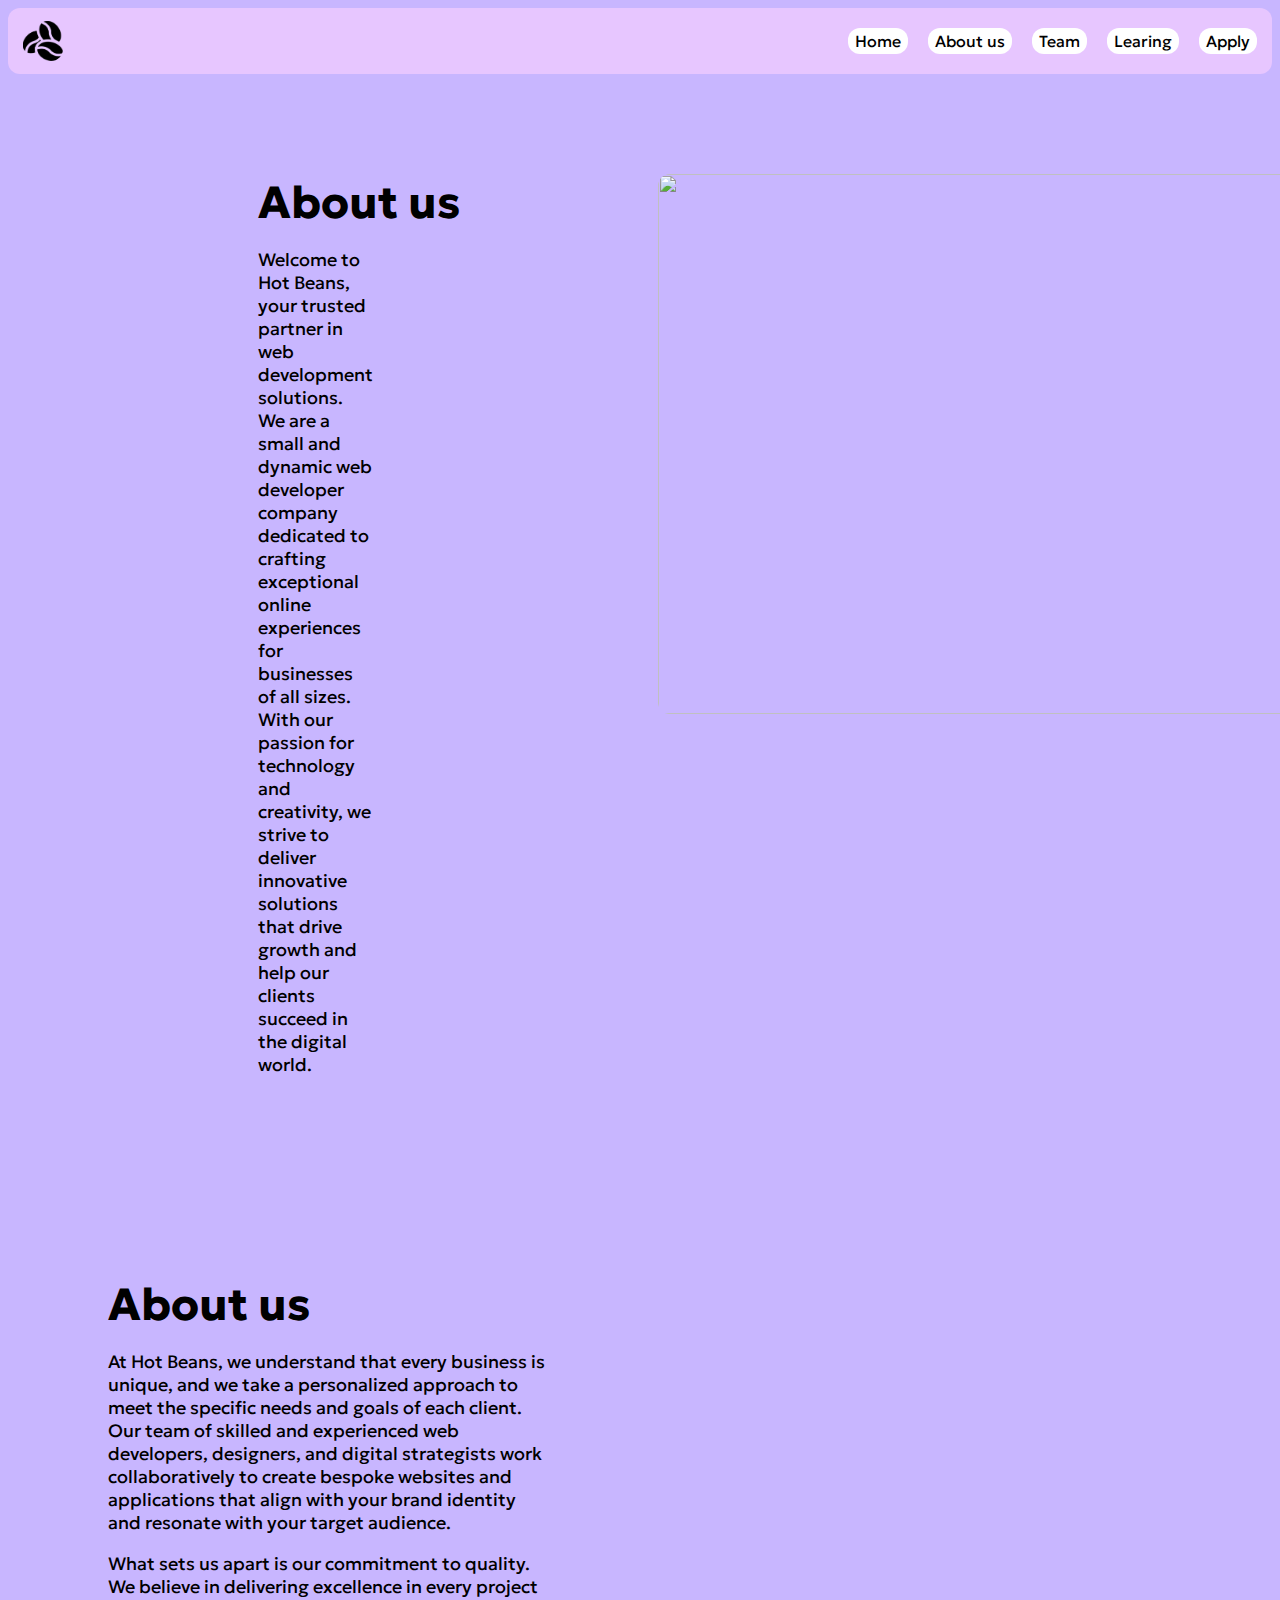
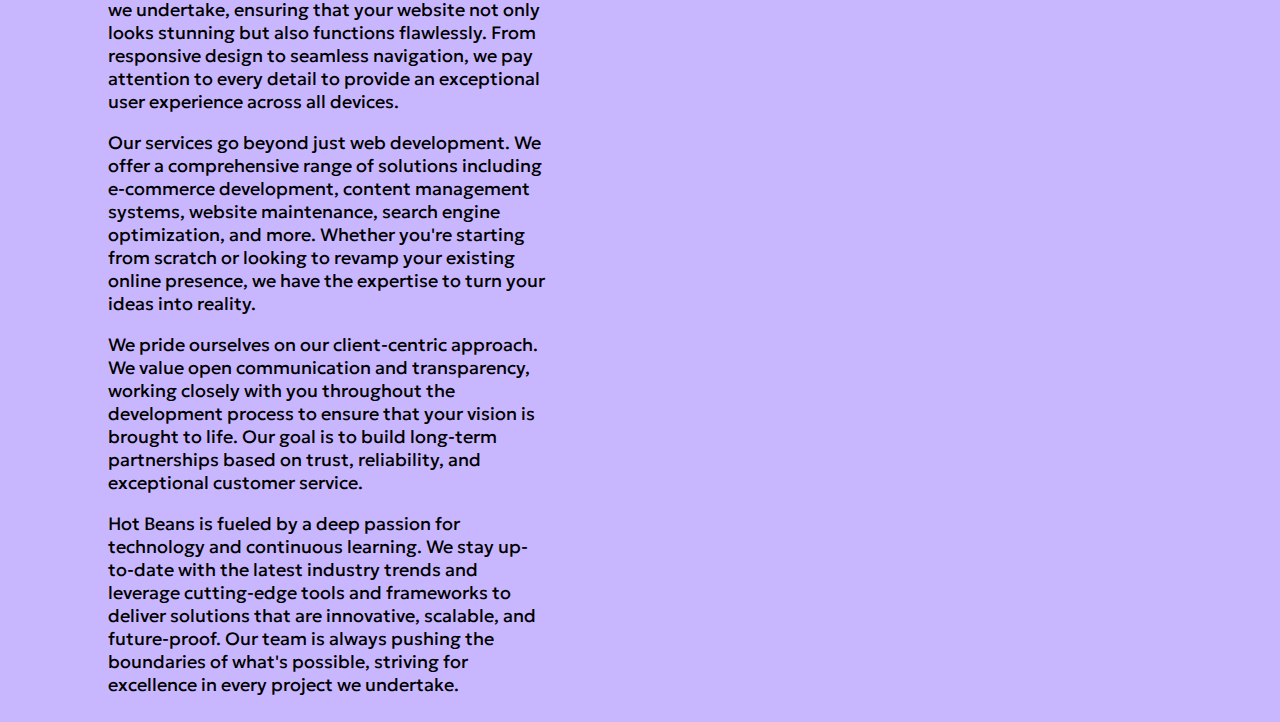
==== about.html @ 53e7709c "firstcommit" ====
<!DOCTYPE html>
<html>

<head>
    <title>Hot Beans</title>
    <link href="style.css" rel="stylesheet">
</head>

<body>
    <div class="navbar">
        <div class="navbar-flex">
            <img class="navlogo" src="/images/hot_bean.png">
            <ul class="navbar-list">
                <li class="nav-button"><a href="/">Home</a></li>
                <li class="nav-button"><a href="/about">About us</a></li>
                <li class="nav-button"><a href="/team">Team</a></li>
                <li class="nav-button"><a href="/learning">Learing</a></li>
                <li class="nav-button"><a href="/apply">Apply</a></li>
            </ul>
        </div>
    </div>
    <div class="flex flex-row">
        <div class="flex-column">
            <header style=" font-size:45px" class="hui"><b>About us</b></header>
            <p style=" font-size:18px" class="text-padding">
                Welcome to Hot Beans, your trusted partner in web development solutions. We are a small and dynamic web
                developer company dedicated to crafting exceptional online experiences for businesses of all sizes. With
                our passion for technology and creativity, we strive to deliver innovative solutions that drive growth
                and help our clients succeed in the digital world.
            </p>
            <header style=" font-size:45px" class="b-about"><b>About us</b></header>
            <p style=" font-size:18px" class="b-about">
                At Hot Beans, we understand that every business is unique, and we take a personalized approach to meet
                the specific needs and goals of each client. Our team of skilled and experienced web developers,
                designers, and digital strategists work collaboratively to create bespoke websites and applications that
                align with your brand identity and resonate with your target audience.</p>
            <p style=" font-size:18px" class="b-about">
                What sets us apart is our commitment to quality. We believe in delivering excellence in every project we
                undertake, ensuring that your website not only looks stunning but also functions flawlessly. From
                responsive design to seamless navigation, we pay attention to every detail to provide an exceptional
                user experience across all devices.
            </p>
            <p style=" font-size:18px" class="b-about">
                Our services go beyond just web development. We offer a comprehensive range of solutions including
                e-commerce development, content management systems, website maintenance, search engine optimization, and
                more. Whether you're starting from scratch or looking to revamp your existing online presence, we have
                the expertise to turn your ideas into reality.
            </p>
            <p style=" font-size:18px" class="b-about">
                We pride ourselves on our client-centric approach. We value open communication and transparency, working
                closely with you throughout the development process to ensure that your vision is brought to life. Our
                goal is to build long-term partnerships based on trust, reliability, and exceptional customer service.
            </p>
            <p style=" font-size:18px" class="b-about">
                Hot Beans is fueled by a deep passion for technology and continuous learning. We stay up-to-date with
                the latest industry trends and leverage cutting-edge tools and frameworks to deliver solutions that are
                innovative, scalable, and future-proof. Our team is always pushing the boundaries of what's possible,
                striving for excellence in every project we undertake.
            </p>


        </div>
        <img class="img-1 img-padding" src="https://picsum.photos/540/540">

    </div>

</body>

</html>
---- style.css ----
@import url('https://fonts.googleapis.com/css2?family=Geologica:wght@100;200;300;400;500;600;700;800;900&display=swap');

/* Sticky navigation bar */

.navbar {
    position: sticky;
    top: 0;
    background-color: #e7c6ff;
    padding: 4px 15px;
    z-index: 100;
    border-radius: 0.75rem;
}

/* Placeholder styles for images and text */
.image-container {
    display: inline-block;
    vertical-align: top;
    width: 33%;
    padding: 10px;
}

.text-container {
    display: inline-block;
    vertical-align: top;
    width: 66%;
    padding: 10px;
}

.navbar-list {
    display: flex;
    flex-direction: row;
    gap: 10px 20px;
    justify-content: right;
    margin-left: auto;

}

.navlogo {
    width: 40px;
    height: 40px;
    border-radius: 0.75rem;
}

.navbar-flex {
    align-items: center;
    display: flex;

}

.header {
    padding-top: 5px;
    padding-bottom: 0px;
    text-align: center;
    font-size: 30px;
}

li {
    list-style-type: none;
    text-decoration: none;
}

a {
    list-style-type: none;
    text-decoration: none;
    color: black;
}

 a :visited {
    color: black;
 }
.img-1 {
    width: 700px;
    height: 540px;
    justify-content: right;
    border-radius: 0.75rem;
}

.flex {
    display: flex;
}

.flex-row {
    flex-direction: row;
}

.flex-column {
    flex-direction: column;
}

.team1 {
    margin-top: 25px;
    width: 200px;
    height: 200px;
    display: block;
    margin-left: auto;
    margin-right: auto;
    margin-left: 120px;
    margin-right: 120px;
    border-radius: 0.50rem;
}

.guy {
    background-color: #8d99ae77;
    padding: 2px;
    border-radius: 5px;
}

.taco {
    margin-top: 25px;
    width: 1000px;
    height: 600px;
    display: block;
    margin-left: auto;
    margin-right: auto;
    border-radius: 0.50rem;
    margin-bottom: 25px;
}

.icons {
    width: 200px;
    height: 200px;
    margin-top: 30px;
    margin-left: 120px;
    margin-right: 120px;
}

.text-padding {
    margin-left: 250px;
    margin-right: 275px;
    margin-bottom: 200px;
}

.img-padding {
    margin-top: 100px;
    margin-right: 200px;
    margin-left: 10px;
}

.hui {
    margin-left: 250px;
    margin-top: 100px;
}

body {
    background-color: #c8b6ff;
    font-family: 'Geologica', sans-serif;
}

.button {
    background-color: rgb(97, 18, 224);
    border-radius: 0.75rem;
}

.button-text {
    background-color: white;
    color: black;
    border: 2px solid black;
    margin-left: 250px;
    margin-right: 750px;
    border-radius: 0.75rem;
    text-align: center;
    padding: 10px 15px 10px 15px;
}


.nav-button {
    color: black;
    background-color: white;
    border-radius: 0.75rem;
    padding: 3px 7px 3px 7px;
    display: flex;
    align-items: center;
}

.b-about {
    margin-left: 100px;
    margin-right: 100px;
}

.text-padding1 {
    margin-left: 250px;
    margin-right: 275px;
}

/* Dawid Is Stinky! */

.jobs {
    margin-top: 25px;
    width: 75px;
    height: 75px;
    border-radius: 0.50rem;
}

.center {
    align-items: center;
    justify-content: center;
}

.overflow {
    max-width: 300px;
    max-height: 350px;
    min-width: 300x;
    min-height: 350px;
}

.learning-margin {
    margin-left: 500px;
    margin-right: 500px;
    border-radius: 0.50rem;
}

.text-block {
    max-width: 250px;
    max-height: auto;
}
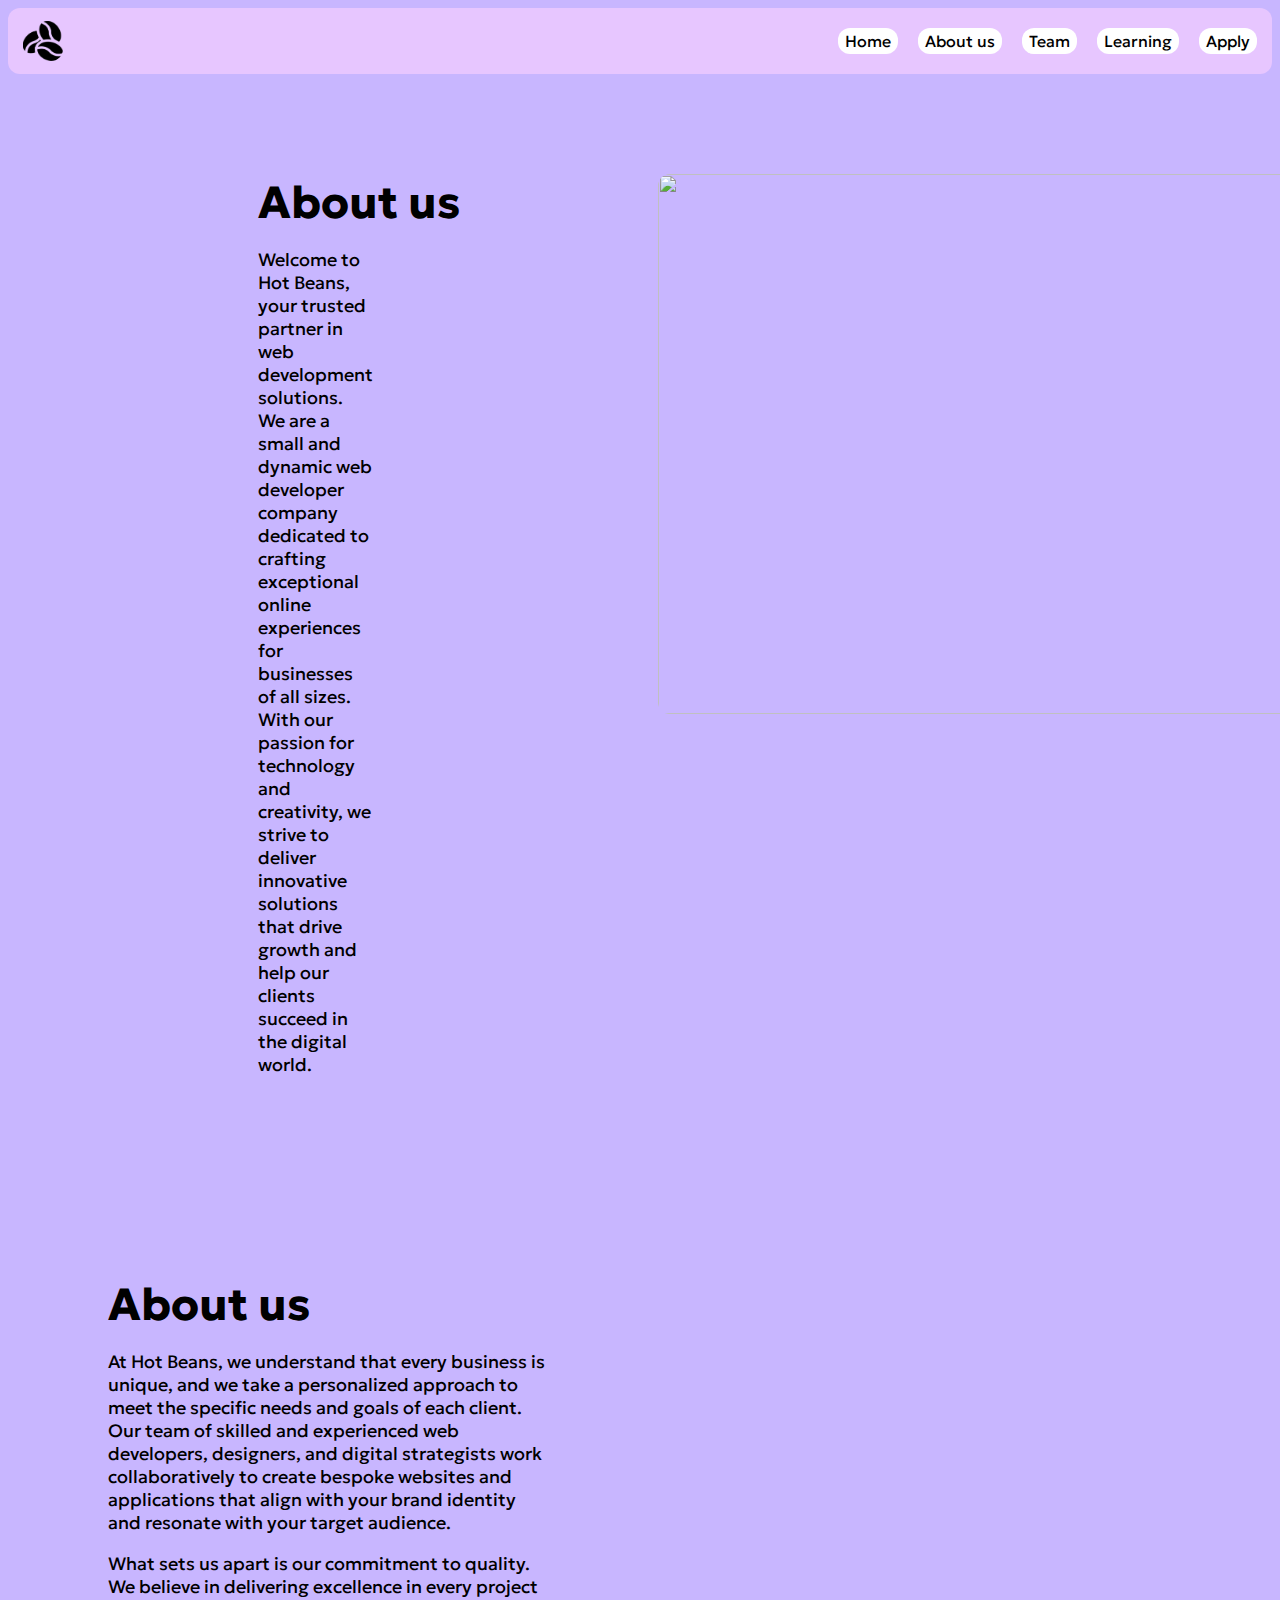
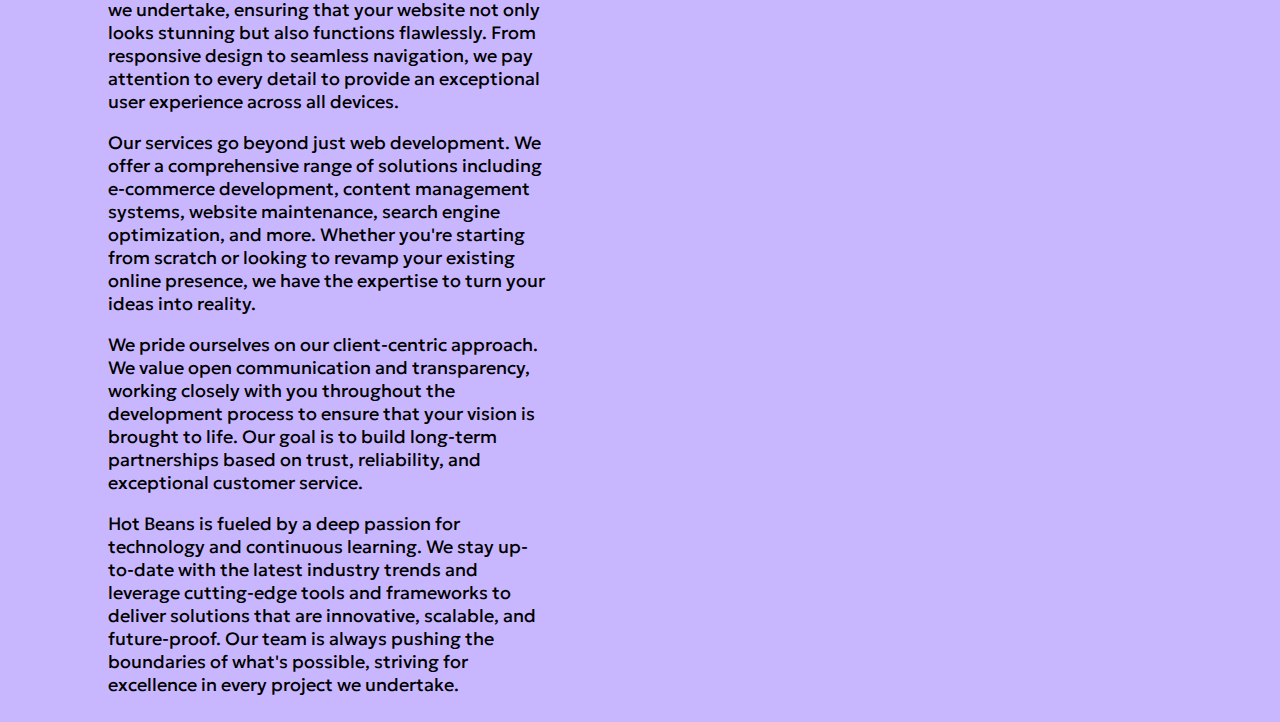
==== commit 30018a1b: "learning" ====
--- a/about.html
+++ b/about.html
@@ -14,7 +14,7 @@
                 <li class="nav-button"><a href="/">Home</a></li>
                 <li class="nav-button"><a href="/about">About us</a></li>
                 <li class="nav-button"><a href="/team">Team</a></li>
-                <li class="nav-button"><a href="/learning">Learing</a></li>
+                <li class="nav-button"><a href="/learning">Learning</a></li>
                 <li class="nav-button"><a href="/apply">Apply</a></li>
             </ul>
         </div>
--- a/style.css
+++ b/style.css
@@ -210,7 +210,14 @@
 }
 
 .text-block {
-    max-width: 250px;
+    max-width: 325px;
     max-height: auto;
 }
 
+.move {
+    margin-left: 125px;
+}
+
+.gap {
+    gap: 150px;
+}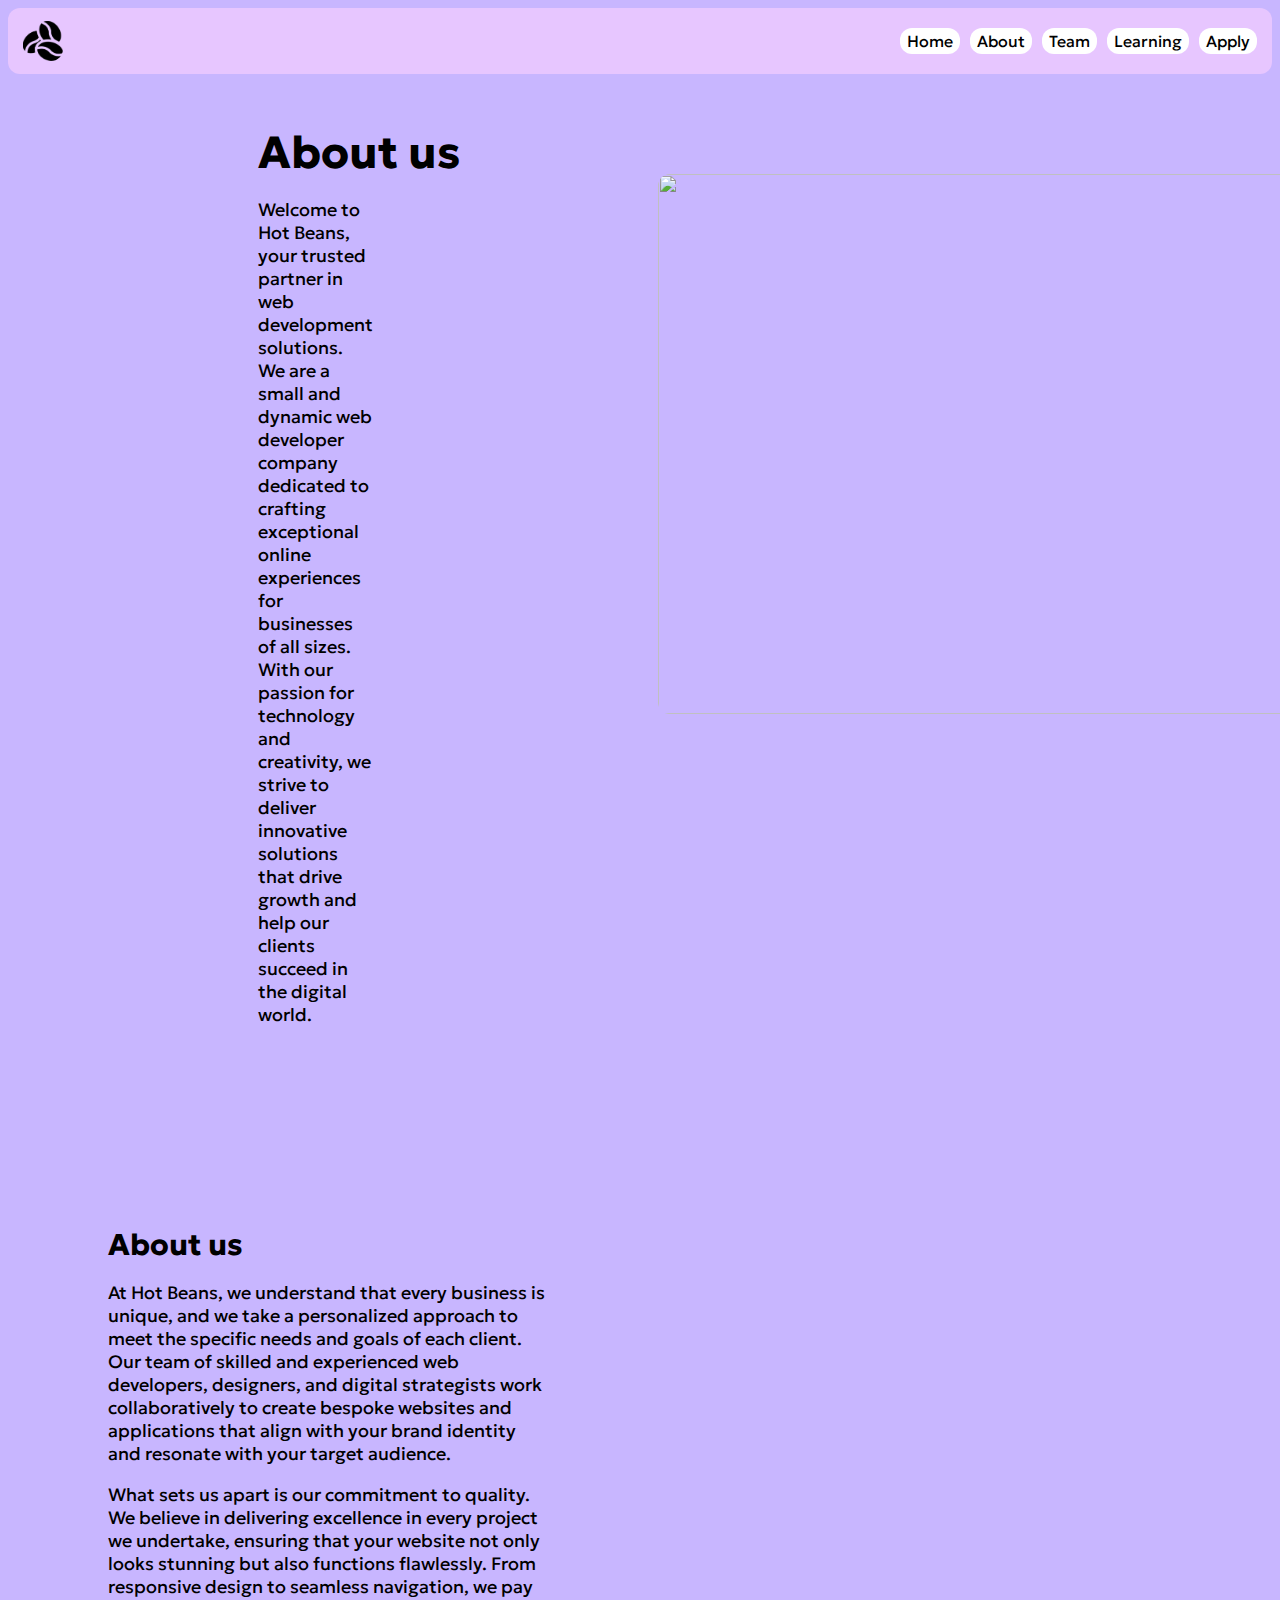
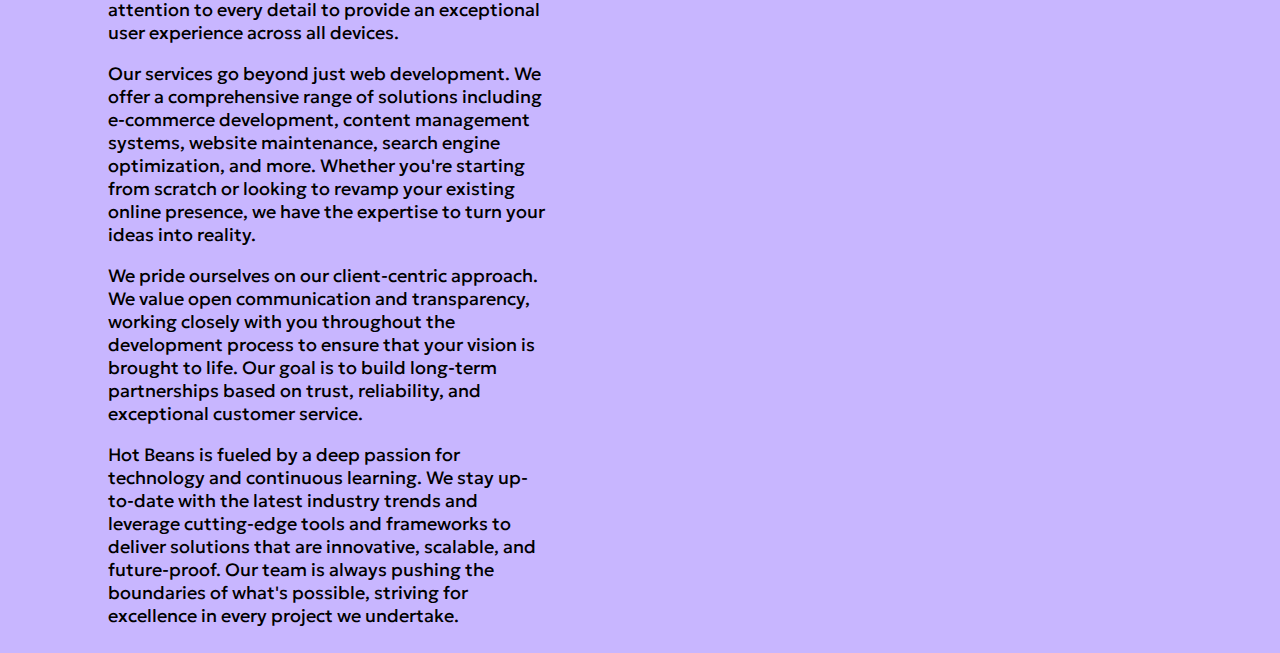
==== commit ea7500be: "M3 adjustments :)" ====
--- a/about.html
+++ b/about.html
@@ -2,6 +2,7 @@
 <html>
 
 <head>
+    <meta name="viewport" content="width=device-width, initial-scale=1.0">
     <title>Hot Beans</title>
     <link href="style.css" rel="stylesheet">
 </head>
@@ -12,7 +13,7 @@
             <img class="navlogo" src="/images/hot_bean.png">
             <ul class="navbar-list">
                 <li class="nav-button"><a href="/">Home</a></li>
-                <li class="nav-button"><a href="/about">About us</a></li>
+                <li class="nav-button"><a href="/about">About</a></li>
                 <li class="nav-button"><a href="/team">Team</a></li>
                 <li class="nav-button"><a href="/learning">Learning</a></li>
                 <li class="nav-button"><a href="/apply">Apply</a></li>
@@ -22,36 +23,36 @@
     <div class="flex flex-row">
         <div class="flex-column">
             <header style=" font-size:45px" class="hui"><b>About us</b></header>
-            <p style=" font-size:18px" class="text-padding">
+            <p style=" font-size: 18px" class="text-padding">
                 Welcome to Hot Beans, your trusted partner in web development solutions. We are a small and dynamic web
                 developer company dedicated to crafting exceptional online experiences for businesses of all sizes. With
                 our passion for technology and creativity, we strive to deliver innovative solutions that drive growth
                 and help our clients succeed in the digital world.
             </p>
-            <header style=" font-size:45px" class="b-about"><b>About us</b></header>
-            <p style=" font-size:18px" class="b-about">
+            <header style=" font-size:30px" class="ghp"><b>About us</b></header>
+            <p class="b-about about-font about-font2">
                 At Hot Beans, we understand that every business is unique, and we take a personalized approach to meet
                 the specific needs and goals of each client. Our team of skilled and experienced web developers,
                 designers, and digital strategists work collaboratively to create bespoke websites and applications that
                 align with your brand identity and resonate with your target audience.</p>
-            <p style=" font-size:18px" class="b-about">
+            <p class="b-about about-font about-font2">
                 What sets us apart is our commitment to quality. We believe in delivering excellence in every project we
                 undertake, ensuring that your website not only looks stunning but also functions flawlessly. From
                 responsive design to seamless navigation, we pay attention to every detail to provide an exceptional
                 user experience across all devices.
             </p>
-            <p style=" font-size:18px" class="b-about">
+            <p class="b-about about-font about-font2">
                 Our services go beyond just web development. We offer a comprehensive range of solutions including
                 e-commerce development, content management systems, website maintenance, search engine optimization, and
                 more. Whether you're starting from scratch or looking to revamp your existing online presence, we have
                 the expertise to turn your ideas into reality.
             </p>
-            <p style=" font-size:18px" class="b-about">
+            <p class="b-about about-font about-font2">
                 We pride ourselves on our client-centric approach. We value open communication and transparency, working
                 closely with you throughout the development process to ensure that your vision is brought to life. Our
                 goal is to build long-term partnerships based on trust, reliability, and exceptional customer service.
             </p>
-            <p style=" font-size:18px" class="b-about">
+            <p class="b-about about-font about-font2">
                 Hot Beans is fueled by a deep passion for technology and continuous learning. We stay up-to-date with
                 the latest industry trends and leverage cutting-edge tools and frameworks to deliver solutions that are
                 innovative, scalable, and future-proof. Our team is always pushing the boundaries of what's possible,
@@ -60,7 +61,7 @@
 
 
         </div>
-        <img class="img-1 img-padding" src="https://picsum.photos/540/540">
+        <img class="img-1" src="https://picsum.photos/540/540">
 
     </div>
 
--- a/style.css
+++ b/style.css
@@ -11,28 +11,120 @@
     border-radius: 0.75rem;
 }
 
-/* Placeholder styles for images and text */
-.image-container {
-    display: inline-block;
-    vertical-align: top;
-    width: 33%;
-    padding: 10px;
-}
-
-.text-container {
-    display: inline-block;
-    vertical-align: top;
-    width: 66%;
-    padding: 10px;
+@media (max-width: 640px) {
+    .helpme {
+        gap: 2px 0;
+        flex-direction: column;
+    }
+    .helpme > div > label ::after {
+        content: ":";
+    }
+    .navlogo {
+        display: none;
+    }
+
+    .learning-margin {
+        margin-left: 10px !important;
+        margin-top: 10px !important;
+        margin-right: 50px !important;
+    }
+
+    .ghp {
+        padding-left: 5px !important;
+    }
+
+    .img-1 {
+        display: none;
+    }
+
+    .text-padding1 {
+        margin-left: 10px !important;
+        margin-top: 10px !important;
+        margin-right: 50px !important;
+    }
+
+    .navbar-list {
+        margin: 5px 0 5px 0 !important;
+        padding-left: 0;
+    }
+
+    .button-text {
+        margin-left: 10px !important;
+        margin-top: 10px !important;
+        padding-right: 65px !important;
+    }
+
+    .navbar-flex {
+        justify-content: center;
+    }
+
+    .hui {
+        margin-top: 10px !important;
+        margin-left: 10px !important;
+    }
+
+    .text-padding {
+        margin-left: 10px !important;
+        margin-right: 0px !important;
+        margin-bottom: 50px !important;
+    }
+
+    .flex-row {
+        flex-direction: column !important;
+    }
+
+    .team1 {
+        margin-left: 0 !important;
+        margin-right: 0 !important;
+    }
+
+    .text-align {
+        text-align: left !important;
+    }
+
+    .aplication {
+        flex-direction: column !important;
+    }
+
+    .taco {
+        display: none !important;
+    }
+
+    .about-font2 {
+        margin-left: 5px !important;
+        margin-top: 5px !important;
+        font-size: 16px !important;
+    }
+
+    .move {
+        margin-left: 5px !important;
+    }
+
+    .icons {
+        margin-left: 5px !important;
+    }
+    .learning-margin {
+        margin-left: 5px !important;
+    }
+
+}
+
+@media (max-width: 10000px) {
+    .pop {
+        text-align: center;
+    }
+}
+
+.about-font {
+    font-size: 18px
 }
 
 .navbar-list {
     display: flex;
     flex-direction: row;
-    gap: 10px 20px;
+    gap: 5px 10px;
     justify-content: right;
-    margin-left: auto;
-
+    margin-left: auto
 }
 
 .navlogo {
@@ -65,10 +157,14 @@
     color: black;
 }
 
- a :visited {
+a :visited {
     color: black;
- }
+}
+
 .img-1 {
+    margin-top: 100px;
+    margin-right: 200px;
+    margin-left: 10px;
     width: 700px;
     height: 540px;
     justify-content: right;
@@ -130,20 +226,27 @@
     margin-bottom: 200px;
 }
 
-.img-padding {
-    margin-top: 100px;
-    margin-right: 200px;
-    margin-left: 10px;
-}
-
 .hui {
     margin-left: 250px;
-    margin-top: 100px;
-}
+    margin-top: 50px;
+}
+
+.ghp {
+    padding-left: 100px;
+}
+
 
 body {
     background-color: #c8b6ff;
     font-family: 'Geologica', sans-serif;
+}
+
+
+
+.yay {
+    text-align: center;
+    align-items: center;
+    justify-content: center;
 }
 
 .button {
@@ -162,6 +265,10 @@
     padding: 10px 15px 10px 15px;
 }
 
+.aplication {
+    align-items: center;
+    justify-content: center;
+}
 
 .nav-button {
     color: black;
@@ -170,6 +277,10 @@
     padding: 3px 7px 3px 7px;
     display: flex;
     align-items: center;
+}
+
+.navbar-list :hover {
+    background-color: aquamarine;
 }
 
 .b-about {
@@ -189,11 +300,6 @@
     width: 75px;
     height: 75px;
     border-radius: 0.50rem;
-}
-
-.center {
-    align-items: center;
-    justify-content: center;
 }
 
 .overflow {
@@ -220,4 +326,9 @@
 
 .gap {
     gap: 150px;
+}
+
+.solid {
+    border-style: solid;
+    border-radius: 0.50rem;
 }